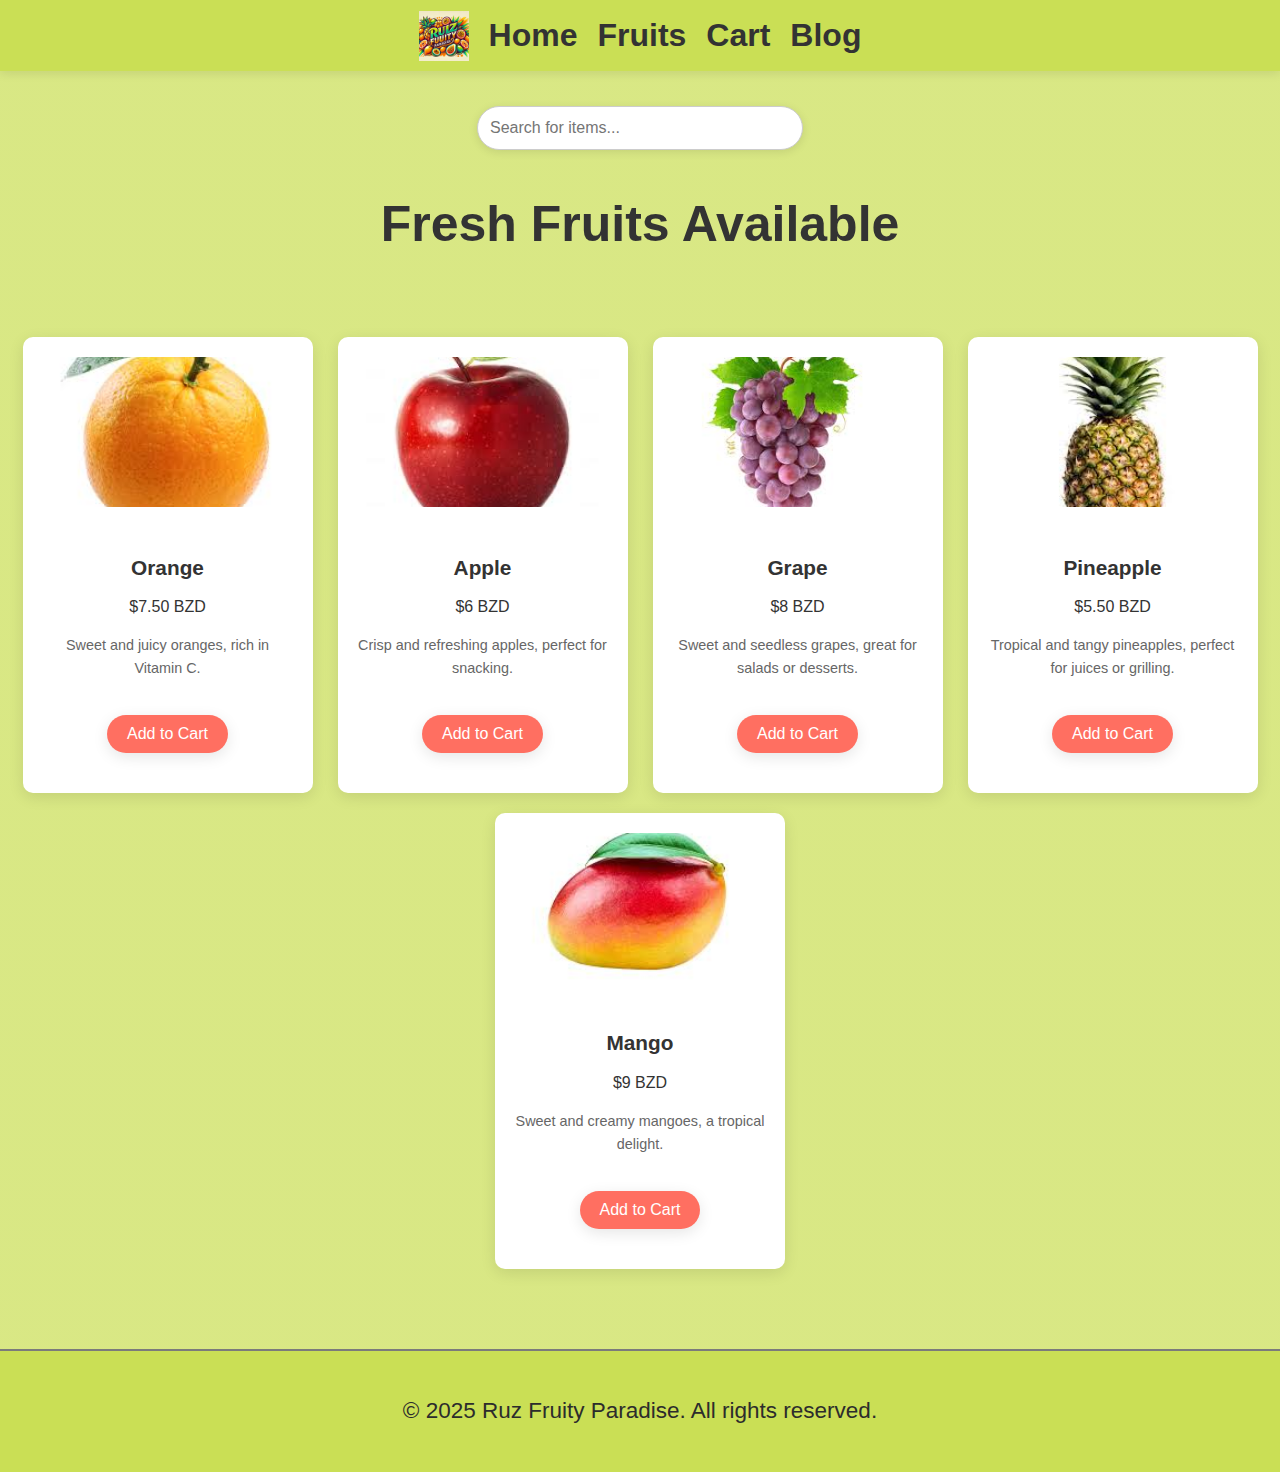
==== fruits.html @ 99d1f865 "Add files via upload" ====
<!DOCTYPE html>
<html lang="en">
<head>
    <meta charset="UTF-8">
    <meta name="viewport" content="width=device-width, initial-scale=1.0">
    <title>Fruits</title>
    <link rel="stylesheet" href="styles.css">
</head>
<body>
    <nav>
        <div class="nav-container">
            <a href="index.html" class="logo">
                <img src="logo.webp" alt="Ruz Fruity Paradise Logo" height="50px">
            </a>
            <div class="nav-links">
                <a href="index.html">Home</a>
                <a href="fruits.html">Fruits</a>
                <a href="cart.html">Cart</a>
                <a href="blog.html">Blog</a>
            </div>
        </div>
    </nav>

    <div class="search-bar">
        <input type="text" id="search-bar" placeholder="Search for items..." onkeyup="searchProduct()" aria-label="Search products">
    </div>

    <!-- Fruits Section -->
    <h1 class="fru">Fresh Fruits Available</h1>
    <section id="fruits" class="fruits">
        <div class="fruit-list">
            <div class="fruit-item" data-name="orange">
                <img src="orange.jpg" alt="Orange">
                <h3>Orange</h3>
                <span>$7.50 BZD</span>
                <p class="description">Sweet and juicy oranges, rich in Vitamin C.</p>
                <button class="add-to-cart" onclick="addToCart('Orange', 7.50)">Add to Cart</button>
            </div>
            <div class="fruit-item" data-name="apple">
                <img src="apple.jpg" alt="Apple">
                <h3>Apple</h3>
                <span>$6 BZD</span>
                <p class="description">Crisp and refreshing apples, perfect for snacking.</p>
                <button class="add-to-cart" onclick="addToCart('Apple', 6.00)">Add to Cart</button>
            </div>
            <div class="fruit-item" data-name="grape">
                <img src="grape.jpg" alt="Grape">
                <h3>Grape</h3>
                <span>$8 BZD</span>
                <p class="description">Sweet and seedless grapes, great for salads or desserts.</p>
                <button class="add-to-cart" onclick="addToCart('Grape', 8.00)">Add to Cart</button>
            </div>
            <div class="fruit-item" data-name="pineapple">
                <img src="pineapple.jpg" alt="Pineapple">
                <h3>Pineapple</h3>
                <span>$5.50 BZD</span>
                <p class="description">Tropical and tangy pineapples, perfect for juices or grilling.</p>
                <button class="add-to-cart" onclick="addToCart('Pineapple', 5.50)">Add to Cart</button>
            </div>
            <div class="fruit-item" data-name="mango">
                <img src="mango.jpg" alt="Mango">
                <h3>Mango</h3>
                <span>$9 BZD</span>
                <p class="description">Sweet and creamy mangoes, a tropical delight.</p>
                <button class="add-to-cart" onclick="addToCart('Mango', 9.00)">Add to Cart</button>
            </div>
        </div>
    </section>

    <!-- Footer -->
    <footer>
        <div class="copyright">
            <p>&copy; 2025 Ruz Fruity Paradise. All rights reserved.</p>
        </div>
    </footer>
    <script src="script.js"></script>
    <script>
       
    </script>
</body>
</html>
---- styles.css ----
/* General Styles */
body {
  font-family: 'Poppins', Arial, sans-serif;
  margin: 0;
  padding: 0;
  background-image: linear-gradient(to bottom, #c1d9389d, #c1d9389d); /* Added a gradient background */
  color: #333;
  line-height: 1.6;
}

/* Navigation Bar */
nav {
  background-color: #c1d9389d;
  padding: 10px 0;
  box-shadow: 0 2px 10px rgba(0, 0, 0, 0.1);
}

.nav-container {
  display: flex;
  justify-content: center; 
  align-items: center; 
  max-width: 1200px; 
  margin: 0 auto; 
  padding: 0 20px; 
  gap: 20px; 
}

nav .logo {
  display: flex;
  align-items: center; 
}

nav .logo img {
  height: 50px; /* Adjust logo height */
}

.nav-links {
  display: flex;
  gap: 20px; /* Space between links */
}

nav a {
  color: #333;
  text-decoration: none;
  font-weight: 600;
  font-size: 2em;
  transition: color 0.3s ease;
}

nav a:hover {
  color: #FF6F61;
}

/* Hero Section */
.hero {
  position: relative;
  height: 100vh;
  display: flex;
  flex-direction: column;
  justify-content: center;
  align-items: center;
  text-align: center;
  color: rgb(255, 255, 255);
  overflow: hidden;
}

.hero-background {
  position: absolute;
  top: 0;
  left: 0;
  width: 100%;
  height: 100%;
  background: url('background.jpeg') center/cover no-repeat; /* Add your background image */
  opacity: 0.6; /* Semi-transparent effect */
  z-index: -1; /* Place it behind the text */
}

.hero-content {
  position: relative;
  z-index: 1; /* Ensure text is above the background */
}

.hero h1 {
  font-size: 3.5em;
  margin-bottom: 20px;
}

.hero p {
  font-size: 1.5em;
  margin-bottom: 30px;
}

.hero button {
  background-color: #FF6F61;
  color: rgb(255, 255, 255);
  border: none;
  padding: 15px 30px;
  font-size: 1.2em;
  cursor: pointer;
  border-radius: 30px;
  transition: background-color 0.3s ease, transform 0.3s ease;
}

.hero button:hover {
  background-color: #FF3B2F;
  transform: scale(1.05);
}

/* Search Bar */
.search-bar {
  text-align: center;
  margin: 30px 0;
}

.search-bar input {
  padding: 12px;
  width: 300px;
  border: 1px solid #ccc;
  border-radius: 50px;
  font-size: 1em;
  box-shadow: 0 2px 10px rgba(0, 0, 0, 0.1);
  outline: none;
}

.search-bar button {
  padding: 12px 25px;
  background-color: #FF6F61;
  color: white;
  border: none;
  border-radius: 30px;
  cursor: pointer;
  font-size: 1em;
  transition: background-color 0.3s ease, transform 0.3s ease;
  margin-left: 10px;
}

.search-bar button:hover {
  background-color: #FF3B2F;
  transform: scale(1.05);
}

/* Product List */
.product-list {
  display: flex;
  justify-content: center;
  flex-wrap: wrap;
  padding: 20px;
  gap: 20px;
}

.product-item {
  background-color: #ffffff;
  border-radius: 15px;
  box-shadow: 0 4px 15px rgba(0, 0, 0, 0.1);
  padding: 20px;
  text-align: center;
  width: 250px;
  transition: transform 0.3s ease, box-shadow 0.3s ease;
}

.product-item:hover {
  transform: translateY(-10px);
  box-shadow: 0 6px 20px rgba(0, 0, 0, 0.15);
}

.product-item h3 {
  font-size: 1.3em;
  margin-bottom: 10px;
  color: #333;
}

.product-item p {
  font-size: 1em;
  color: #666;
  margin-bottom: 15px;
}

.product-item button {
  background-color: #FF6F61;
  color: white;
  border: none;
  padding: 10px 20px;
  font-size: 1em;
  cursor: pointer;
  border-radius: 20px;
  transition: background-color 0.3s ease, transform 0.3s ease;
}

.product-item button:hover {
  background-color: #FF3B2F;
  transform: scale(1.05);
}

/* About Us, Add to Cart, Contact Sections */
.about-us, .add-to-cart, .contact {
  padding: 60px 20px;
  text-align: center;
  background-color: #ffffff;
  margin: 20px 0;
  border-radius: 15px;
  box-shadow: 0 4px 15px rgba(0, 0, 0, 0.1);
}

.about-us h2, .add-to-cart h2, .contact h2 {
  font-size: 2.2em;
  margin-bottom: 20px;
  color: #333;
}

.about-us p, .contact p {
  font-size: 1.2em;
  color: #666;
  max-width: 800px;
  margin: 0 auto 30px;
}

/* Contact Form */
.contact form {
  display: flex;
  flex-direction: column;
  align-items: center;
}

.contact input, .contact textarea {
  width: 100%;
  max-width: 400px;
  padding: 12px;
  margin-bottom: 15px;
  border: 1px solid #ccc;
  border-radius: 10px;
  font-size: 1em;
  outline: none;
}

.contact textarea {
  height: 150px;
  resize: vertical;
}

.contact button {
  background-color: #FF6F61;
  color: white;
  border: none;
  padding: 12px 25px;
  font-size: 1em;
  cursor: pointer;
  border-radius: 30px;
  transition: background-color 0.3s ease, transform 0.3s ease;
}

.contact button:hover {
  background-color: #FF3B2F;
  transform: scale(1.05);
}

/* Cart Page */
.cart-page {
  padding: 60px 20px;
  text-align: center;
  background-color: #ffffff;
  margin: 20px 0;
  border-radius: 15px;
  box-shadow: 0 4px 15px rgba(0, 0, 0, 0.1);
}

.cart-page h2 {
  font-size: 2.2em;
  margin-bottom: 20px;
  color: #333;
}

.cart-items {
  max-width: 800px;
  margin: 0 auto 30px;
  padding: 20px;
  background-color: #f9f9f9;
  border-radius: 10px;
  box-shadow: 0 2px 10px rgba(0, 0, 0, 0.1);
}

.cart-items p {
  font-size: 1.2em;
  color: #666;
}

.checkout-button {
  background-color: #FF6F61;
  color: white;
  border: none;
  padding: 15px 30px;
  font-size: 1.2em;
  cursor: pointer;
  border-radius: 30px;
  transition: background-color 0.3s ease, transform 0.3s ease;
}

.checkout-button:hover {
  background-color: #FF3B2F;
  transform: scale(1.05);
}

/* About Us Section */
.about-us {
  padding: 60px 20px;
  text-align: center;
  background-color: #c1d9389d;
  margin: 20px 0;
  border-radius: 15px;
  box-shadow: 0 4px 15px rgba(0, 0, 0, 0.1);
}

.about-us h2 {
  font-size: 2.2em;
  margin-bottom: 20px;
  color: #333;
}

.about-us p {
  font-size: 1.2em;
  color: #666;
  max-width: 800px;
  margin: 0 auto;
}

/* Types of Fruits Offered Section */
.fruits-offered {
  padding: 60px 20px;
  text-align: center;
  background-color: #c1d9389d;
  margin: 20px 0;
  border-radius: 15px;
  box-shadow: 0 4px 15px rgba(0, 0, 0, 0.1);
}

.fruits-offered h2 {
  font-size: 2.2em;
  margin-bottom: 20px;
  color: #333;
}

.fruit-list {
  display: flex;
  justify-content: center;
  gap: 0.px;
  flex-wrap: wrap;
}

.fruit-item {
  background-color: #ffffff;
  border-radius: 15px;
  padding: 20px;
  width: 250px;
  box-shadow: 0 4px 15px rgba(0, 0, 0, 0.1);
  transition: transform 0.3s ease, box-shadow 0.3s ease;
}

.fruit-item:hover {
  transform: translateY(-10px);
  box-shadow: 0 6px 20px rgba(0, 0, 0, 0.15);
}

.fruit-item h3 {
  font-size: 1.3em;
  margin-bottom: 10px;
  color: #333;
}

.fruit-item p {
  font-size: 1em;
  color: #666;
}

/* Health Benefits Section */
.health-benefits {
  padding: 60px 20px;
  text-align: center;
  background-color: #c1d9389d;
  margin: 20px 0;
  border-radius: 15px;
  box-shadow: 0 4px 15px rgba(0, 0, 0, 0.1);
}

.health-benefits h2 {
  font-size: 2.2em;
  margin-bottom: 20px;
  color: #333;
}

.benefits-list {
  display: flex;
  justify-content: center;
  gap: 20px;
  flex-wrap: wrap;
}

.benefit-item {
  background-color: #f9f9f9;
  border-radius: 15px;
  padding: 20px;
  width: 300px;
  box-shadow: 0 4px 15px rgba(0, 0, 0, 0.1);
  transition: transform 0.3s ease, box-shadow 0.3s ease;
}

.benefit-item:hover {
  transform: translateY(-10px);
  box-shadow: 0 6px 20px rgba(0, 0, 0, 0.15);
}

.benefit-item h3 {
  font-size: 1.3em;
  margin-bottom: 10px;
  color: #333;
}

.benefit-item p {
  font-size: 1em;
  color: #666;
}
footer {
  background-color: #ffffff;
  color: rgb(44, 44, 44);
  padding: 20px 0;
  text-align: center;
  margin-top: 40px;
  border-top: 2px solid #7b7b7b;
}

.copyright {
  font-size: 0.9em;
  margin: 0;
}

.copyright a {
  color: #FF6F61;
  text-decoration: none;
  transition: color 0.3s ease;
}

.copyright a:hover {
  color: #FF3B2F;
}
.fru{
  text-align: center;
  font-size: 50px;
}



/* Fruits Section */
.fruits {
  padding: 40px 20px;
  text-align: center;
}

.fruits h1 {
  font-size: 2.5em;
  margin-bottom: 20px;
  color: #333;
}

.fruit-list {
  display: flex;
  justify-content: space-around;
  flex-wrap: wrap;
  gap: 20px; /* Space between fruits */
}

.fruit-item {
  background-color: white;
  border-radius: 10px;
  box-shadow: 0 4px 15px rgba(0, 0, 0, 0.1);
  padding: 20px;
  width: 250px;
  text-align: center;
  transition: transform 0.3s ease, box-shadow 0.3s ease;
}

.fruit-item:hover {
  transform: translateY(-10px);
  box-shadow: 0 6px 20px rgba(0, 0, 0, 0.15);
}

.fruit-item img {
  width: 100%;
  height: 150px;
  object-fit: cover;
  border-radius: 10px;
  margin-bottom: 15px;
}

.fruit-item h3 {
  font-size: 1.3em;
  margin-bottom: 10px;
  color: #333;
}

.fruit-item .price {
  font-size: 1.2em;
  color: #FF6F61;
  margin-bottom: 10px;
}

.fruit-item .description {
  font-size: 0.9em;
  color: #666;
  margin-bottom: 15px;
}

.fruit-item button {
  background-color: #FF6F61;
  color: white;
  border: none;
  padding: 10px 20px;
  font-size: 1em;
  cursor: pointer;
  border-radius: 20px;
  transition: background-color 0.3s ease, transform 0.3s ease;
}

.fruit-item button:hover {
  background-color: #FF3B2F;
  transform: scale(1.05);
}



/* Cart Page */
.cart-page {
  padding: 40px 20px;
  text-align: center;
  background-color: #c1d9389d;
}

.cart-items {
  display: flex;
  flex-direction: column;
  gap: 20px;
  margin-bottom: 20px;
}

.cart-item {
  background-color: #c1d9389d;
  border-radius: 10px;
  box-shadow: 0 4px 15px rgba(0, 0, 0, 0.1);
  padding: 20px;
  text-align: left;
}

.cart-item h3 {
  font-size: 1.3em;
  margin-bottom: 10px;
  color: #333;
}

.cart-item p {
  font-size: 1em;
  color: #666;
  margin-bottom: 10px;
}

.cart-item button {
  background-color: #FF6F61;
  color: white;
  border: none;
  padding: 10px 20px;
  font-size: 1em;
  cursor: pointer;
  border-radius: 20px;
  transition: background-color 0.3s ease, transform 0.3s ease;
}

.cart-item button:hover {
  background-color: #FF3B2F;
  transform: scale(1.05);
}

.cart-summary {
  margin-top: 20px;
  text-align: left;
}

.cart-summary p {
  font-size: 1.2em;
  margin-bottom: 10px;
}

.checkout-button {
  background-color: #4CAF50;
  color: rgb(255, 255, 255);
  border: none;
  padding: 15px 30px;
  font-size: 1.2em;
  cursor: pointer;
  border-radius: 5px;
  transition: background-color 0.3s ease;
}

.checkout-button:hover {
  background-color: #45a049;
}

/* Payment Form */
.payment-form {
  padding: 40px 20px;
  text-align: left;
  max-width: 500px;
  margin: 0 auto;
}

.payment-form h2 {
  font-size: 2em;
  margin-bottom: 20px;
  color: #333;
}

.payment-form label {
  display: block;
  font-size: 1.1em;
  margin-bottom: 5px;
  color: #333;
}

.payment-form input {
  width: 100%;
  padding: 10px;
  margin-bottom: 15px;
  border: 1px solid #ccc;
  border-radius: 5px;
  font-size: 1em;
}

.pay-now-button {
  background-color: #4CAF50;
  color: white;
  border: none;
  padding: 15px 30px;
  font-size: 1.2em;
  cursor: pointer;
  border-radius: 5px;
  transition: background-color 0.3s ease;
}

.pay-now-button:hover {
  background-color: #45a049;
}












.blog {
  max-width: 800px;
  margin: 40px auto;
  padding: 20px;
  background: #c1d9389d;
  border-radius: 10px;
  box-shadow: 0 4px 8px rgba(0, 0, 0, 0.1);
}

.blog h1 {
  font-size: 2.5rem;
  color: #242424;
  margin-bottom: 20px;
}

.blog h2 {
  font-size: 1.8rem;
  color: #333;
  margin-top: 30px;
  margin-bottom: 10px;
}

.blog p {
  font-size: 1.1rem;
  color: #555;
  margin-bottom: 20px;
}

.blog ul {
  margin-bottom: 20px;
  padding-left: 20px;
}

.blog ul li {
  margin-bottom: 10px;
}

.blog-image {
  width: 100%;
  border-radius: 10px;
  margin-bottom: 20px;
}

.map-container {
  width: 100%;
  height: 400px;
  margin-top: 20px;
  border: 1px solid #ccc;
  border-radius: 10px;
  overflow: hidden;
}

.map-container iframe {
  width: 100%;
  height: 100%;
  border: 0;
}


/* Animations */
@keyframes fadeIn {
  from { opacity: 0; transform: translateY(20px); }
  to { opacity: 1; transform: translateY(0); }
}

.animated-text {
  opacity: 0;
  animation: fadeIn 1s ease forwards;
}

.animated-text.delay-1 { animation-delay: 0.5s; }
.animated-text.delay-2 { animation-delay: 1s; }
.animated-text.delay-3 { animation-delay: 1.5s; }

@keyframes scaleIn {
  from { transform: scale(0.9); opacity: 0; }
  to { transform: scale(1); opacity: 1; }
}

.blog-image {
  animation: scaleIn 1s ease forwards;
}
.fruitb{
  height: 200px;
  width: auto;
  align-items: center;
}
/* Modal Styles */
.modal {
  display: none; /* Hidden by default */
  position: fixed; /* Stay in place */
  z-index: 1; /* Sit on top */
  left: 0;
  top: 0;
  width: 100%; /* Full width */
  height: 100%; /* Full height */
  overflow: auto; /* Enable scroll if needed */
  background-color: rgb(0,0,0); /* Fallback color */
  background-color: rgba(0,0,0,0.4); /* Black w/ opacity */
}

.modal-content {
  background-color: white;
  margin: 15% auto; /* 15% from the top and centered */
  padding: 20px;
  border: 1px solid #888;
  width: 80%; /* Could be more or less, depending on screen size */
  max-width: 500px; /* Max width for the modal */
  border-radius: 5px; /* Rounded corners */
}

.close-button {
  color: #aaa;
  float: right;
  font-size: 28px;
  font-weight: bold;
}

.close-button:hover,
.close-button:focus {
  color: black;
  text-decoration: none;
  cursor: pointer;
}

button {
  margin: 10px 5px;
  padding: 10px 20px;
  border: none;
  border-radius: 5px;
  background-color: #4CAF50; /* Green */
  color: white;
  cursor: pointer;
}

button:hover {
  background-color: #45a049; /* Darker green */
}




/* Modal Styles */
.modal {
  display: none; /* Hidden by default */
  position: fixed; /* Stay in place */
  z-index: 1; /* Sit on top */
  left: 0;
  top: 0;
  width: 100%; /* Full width */
  height: 100%; /* Full height */
  overflow: auto; /* Enable scroll if needed */
  background-color: rgb(0,0,0); /* Fallback color */
  background-color: rgba(0,0,0,0.4); /* Black w/ opacity */
}

.modal-content {
  background-color: #fefefe;
  margin: 15% auto; /* 15% from the top and centered */
  padding: 20px;
  border: 1px solid #888;
  width: 80%; /* Could be more or less, depending on screen size */
  max-width: 500px; /* Max width for the modal */
  border-radius: 5px; /* Rounded corners */
}

.close-button {
  color: #aaa;
  float: right;
  font-size: 28px;
  font-weight: bold;
}

.close-button:hover,
.close-button:focus {
  color: black;
  text-decoration: none;
  cursor: pointer;
}

button {
  margin: 10px 5px;
  padding: 10px 20px;
  border: none;
  border-radius: 5px;
  background-color: #4CAF50; /* Green */
  color: white;
  cursor: pointer;
}

button:hover {
  background-color: #45a049; /* Darker green */
}

/* Additional styles for the form */
form {
  display: flex;
  flex-direction: column;
}

label {
  margin-top: 10px;
}

input {
  padding: 10px;
  margin-top: 5px;
  border: 1px solid #ccc;
  border-radius: 5px;
}



/* Footer */
footer {
  background-color: #c1d9389d; /* Set the footer background color */
  color: rgb(44, 44, 44);
  padding: 20px 0;
  text-align: center;
  margin-top: 40px;
  border-top: 2px solid #7b7b7b;
  font-size: 25px;
}

.copyright {
  font-size: 0.9em;
  margin: 0;
}

.copyright a {
  color: #FF6F61;
  text-decoration: none;
  transition: color 0.3s ease;
}

.copyright a:hover {
  color: #FF3B2F;
}



.cancel-button {
  background-color: #FF6F61; /* Same color as the Pay Now button */
  color: white;
  border: none;
  padding: 12px 25px;
  font-size: 1em;
  cursor: pointer;
  border-radius: 30px;
  transition: background-color 0.3s ease, transform 0.3s ease;
  margin-left: 10px; /* Space between buttons */
}

.cancel-button:hover {
  background-color: #FF3B2F; /* Darker shade on hover */
  transform: scale(1.05);
}
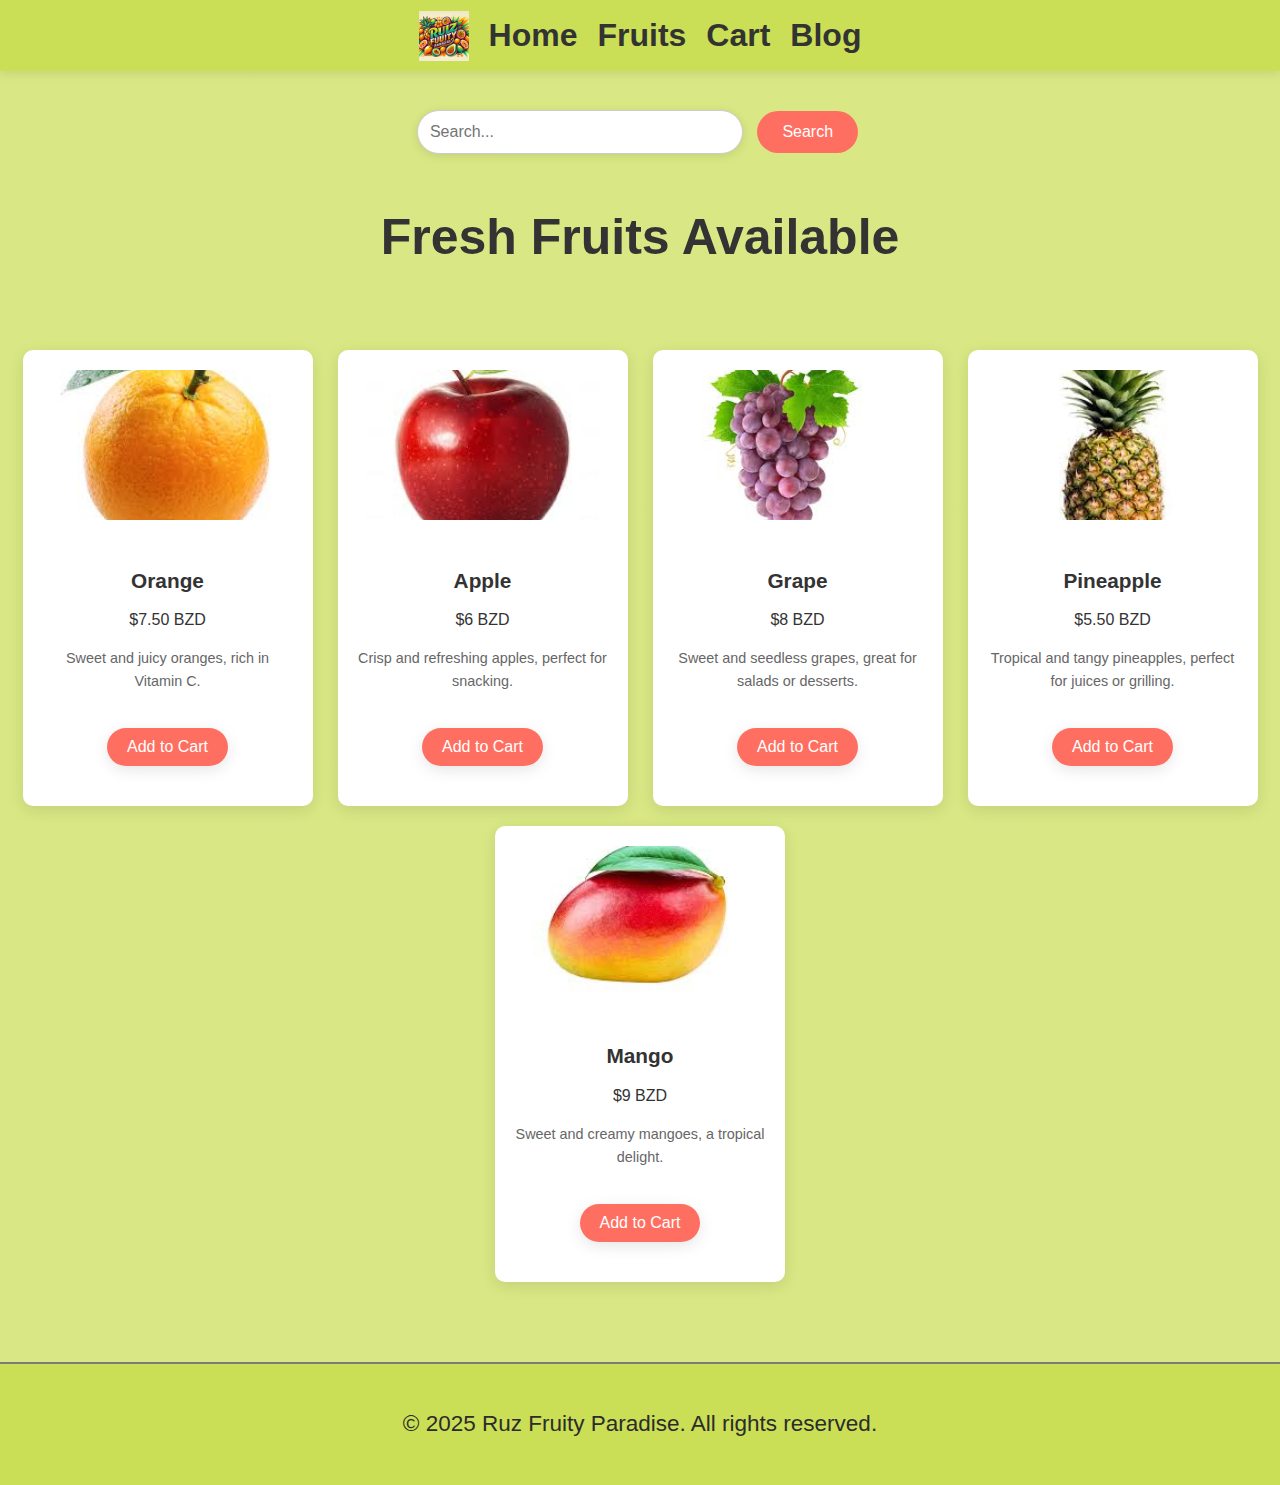
==== commit 264d7abe: "Add files via upload" ====
--- a/fruits.html
+++ b/fruits.html
@@ -22,9 +22,9 @@
     </nav>
 
     <div class="search-bar">
-        <input type="text" id="search-bar" placeholder="Search for items..." onkeyup="searchProduct()" aria-label="Search products">
+        <input type="text" id="search-bar" placeholder="Search...">
+        <button onclick="searchProduct()">Search</button>
     </div>
-
     <!-- Fruits Section -->
     <h1 class="fru">Fresh Fruits Available</h1>
     <section id="fruits" class="fruits">
